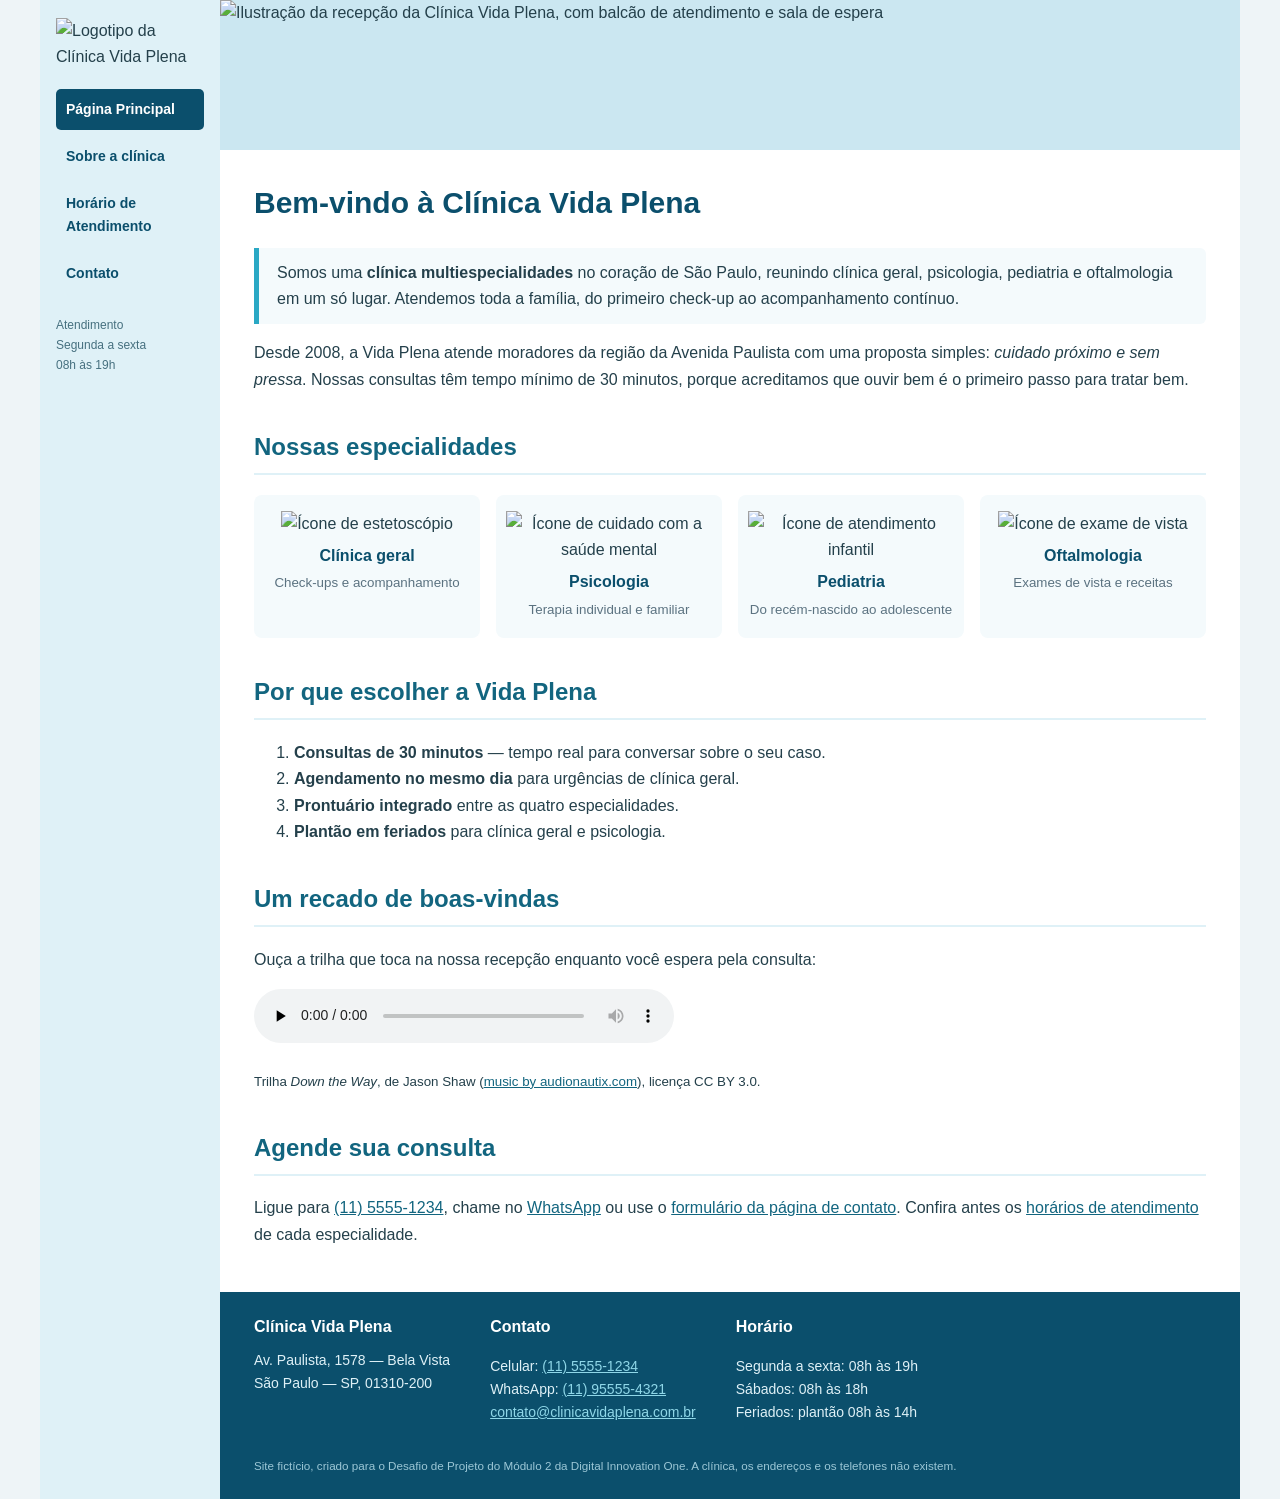
==== desafio-modulo-2/index.html @ 4da15f57 "feat: cria as quatro paginas do site da Clinica Vida Plena Implementa o site do desafio seguindo o l" ====
<!DOCTYPE html>
<html lang="pt-br">

<head>
    <meta charset="UTF-8">
    <meta name="viewport" content="width=device-width, initial-scale=1.0">
    <title>Clínica Vida Plena - Página Principal</title>
    <meta name="description" content="Clínica médica multiespecialidades com clínica geral, psicologia, pediatria e oftalmologia.">
    <link rel="stylesheet" href="base.css">
</head>

<body>
    <div class="wrapper">

        <nav class="menu">
            <img class="logo" src="img/logo.svg" alt="Logotipo da Clínica Vida Plena">
            <ul>
                <li><a href="index.html" aria-current="page">Página Principal</a></li>
                <li><a href="sobre.html">Sobre a clínica</a></li>
                <li><a href="horarios.html">Horário de Atendimento</a></li>
                <li><a href="contato.html">Contato</a></li>
            </ul>
            <p class="menu-info">
                Atendimento<br>
                Segunda a sexta<br>
                08h às 19h
            </p>
        </nav>

        <div class="main">

            <header class="header">
                <img src="img/header-home.svg" alt="Ilustração da recepção da Clínica Vida Plena, com balcão de atendimento e sala de espera">
            </header>

            <main class="content">
                <h1>Bem-vindo à Clínica Vida Plena</h1>

                <p class="destaque">
                    Somos uma <strong>clínica multiespecialidades</strong> no coração de São Paulo,
                    reunindo clínica geral, psicologia, pediatria e oftalmologia em um só lugar.
                    Atendemos toda a família, do primeiro check-up ao acompanhamento contínuo.
                </p>

                <p>
                    Desde 2008, a Vida Plena atende moradores da região da Avenida Paulista com uma
                    proposta simples: <em>cuidado próximo e sem pressa</em>. Nossas consultas têm
                    tempo mínimo de 30 minutos, porque acreditamos que ouvir bem é o primeiro passo
                    para tratar bem.
                </p>

                <h2>Nossas especialidades</h2>

                <ul class="especialidades">
                    <li>
                        <img src="img/esp-clinica-geral.svg" alt="Ícone de estetoscópio">
                        <strong>Clínica geral</strong>
                        <small>Check-ups e acompanhamento</small>
                    </li>
                    <li>
                        <img src="img/esp-psicologia.svg" alt="Ícone de cuidado com a saúde mental">
                        <strong>Psicologia</strong>
                        <small>Terapia individual e familiar</small>
                    </li>
                    <li>
                        <img src="img/esp-pediatria.svg" alt="Ícone de atendimento infantil">
                        <strong>Pediatria</strong>
                        <small>Do recém-nascido ao adolescente</small>
                    </li>
                    <li>
                        <img src="img/esp-oftalmologia.svg" alt="Ícone de exame de vista">
                        <strong>Oftalmologia</strong>
                        <small>Exames de vista e receitas</small>
                    </li>
                </ul>

                <h2>Por que escolher a Vida Plena</h2>

                <ol>
                    <li><strong>Consultas de 30 minutos</strong> — tempo real para conversar sobre o seu caso.</li>
                    <li><strong>Agendamento no mesmo dia</strong> para urgências de clínica geral.</li>
                    <li><strong>Prontuário integrado</strong> entre as quatro especialidades.</li>
                    <li><strong>Plantão em feriados</strong> para clínica geral e psicologia.</li>
                </ol>

                <h2>Um recado de boas-vindas</h2>

                <p>
                    Ouça a trilha que toca na nossa recepção enquanto você espera pela consulta:
                </p>

                <audio controls preload="none">
                    <source src="media/boas-vindas.mp3" type="audio/mpeg">
                    Seu navegador não suporta áudio.
                    <a href="media/boas-vindas.mp3">Baixe a faixa</a> para ouvir.
                </audio>

                <p>
                    <small>Trilha <cite>Down the Way</cite>, de Jason Shaw
                        (<a href="http://audionautix.com" target="_blank" rel="noopener">music by audionautix.com</a>),
                        licença CC BY 3.0.</small>
                </p>

                <h2>Agende sua consulta</h2>

                <p>
                    Ligue para <a href="tel:+551155551234">(11) 5555-1234</a>, chame no
                    <a href="https://wa.me/5511955554321" target="_blank" rel="noopener">WhatsApp</a>
                    ou use o <a href="contato.html">formulário da página de contato</a>.
                    Confira antes os <a href="horarios.html">horários de atendimento</a> de cada
                    especialidade.
                </p>
            </main>

            <footer class="footer">
                <div class="colunas">
                    <div>
                        <h2>Clínica Vida Plena</h2>
                        <address>
                            Av. Paulista, 1578 — Bela Vista<br>
                            São Paulo — SP, 01310-200
                        </address>
                    </div>
                    <div>
                        <h2>Contato</h2>
                        <p>
                            Celular: <a href="tel:+551155551234">(11) 5555-1234</a><br>
                            WhatsApp: <a href="https://wa.me/5511955554321" target="_blank" rel="noopener">(11) 95555-4321</a><br>
                            <a href="mailto:contato@clinicavidaplena.com.br">contato@clinicavidaplena.com.br</a>
                        </p>
                    </div>
                    <div>
                        <h2>Horário</h2>
                        <p>
                            Segunda a sexta: 08h às 19h<br>
                            Sábados: 08h às 18h<br>
                            Feriados: plantão 08h às 14h
                        </p>
                    </div>
                </div>
                <p class="aviso">
                    <small>Site fictício, criado para o Desafio de Projeto do Módulo 2 da
                        Digital Innovation One. A clínica, os endereços e os telefones não existem.</small>
                </p>
            </footer>

        </div>
    </div>
</body>

</html>
---- desafio-modulo-2/base.css ----
/* ============================================================
   base.css - Clinica Vida Plena
   Adaptado do template do Modulo 2 da trilha de HTML da DIO.
   A estrutura (wrapper / menu / main / header / content / footer)
   e a mesma do template original; as cores foram trocadas por uma
   paleta azul-clinica, como o proprio desafio autoriza.
   ============================================================ */

html,
body {
    margin: 0;
}

body {
    background-color: #eef4f7;
    display: flex;
    justify-content: center;
    font-family: Arial, Helvetica, sans-serif;
    color: #24404b;
    line-height: 1.65;
}

.wrapper {
    width: 1200px;
    display: flex;
    margin: 0 auto;
    background-color: #ffffff;
}

.main {
    display: flex;
    flex-flow: column;
    width: 85%;
}

/* ---------------- menu ---------------- */

.menu {
    width: 15%;
    background-color: #dff1f7;
    padding: 18px 16px;
    box-sizing: border-box;
}

.menu .logo {
    width: 100%;
    height: auto;
    margin-bottom: 18px;
}

.menu ul {
    list-style: none;
    margin: 0;
    padding: 0;
}

.menu li {
    margin-bottom: 6px;
}

.menu a {
    display: block;
    padding: 9px 10px;
    border-radius: 5px;
    color: #0b4f6c;
    text-decoration: none;
    font-size: 14px;
    font-weight: bold;
}

.menu a:hover {
    background-color: #b9e0ec;
}

.menu a[aria-current="page"] {
    background-color: #0b4f6c;
    color: #ffffff;
}

.menu-info {
    margin-top: 22px;
    font-size: 12px;
    color: #46707f;
}

/* ---------------- header ---------------- */

.header {
    background-color: #cbe7f1;
    min-height: 150px;
}

.header img {
    width: 100%;
    height: auto;
    display: block;
}

/* ---------------- content ---------------- */

.content {
    background-color: #ffffff;
    min-height: 300px;
    padding: 28px 34px;
    box-sizing: border-box;
}

.content h1 {
    color: #0b4f6c;
    margin-top: 0;
    font-size: 30px;
}

.content h2 {
    color: #12657f;
    border-bottom: 2px solid #dff1f7;
    padding-bottom: 6px;
    margin-top: 34px;
}

.content h3 {
    color: #12657f;
    margin-bottom: 4px;
}

.content a {
    color: #12657f;
}

.content address {
    font-style: normal;
    background-color: #f4fafc;
    border-radius: 6px;
    padding: 12px 16px;
    display: inline-block;
}

.destaque {
    background-color: #f4fafc;
    border-left: 5px solid #2aa8c4;
    padding: 12px 18px;
    border-radius: 0 6px 6px 0;
}

/* cartoes das especialidades */

.especialidades {
    display: flex;
    gap: 16px;
    list-style: none;
    margin: 18px 0;
    padding: 0;
}

.especialidades li {
    flex: 1;
    text-align: center;
    background-color: #f4fafc;
    border-radius: 8px;
    padding: 16px 10px;
}

.especialidades img {
    width: 76px;
    height: 76px;
}

.especialidades strong {
    display: block;
    color: #0b4f6c;
    margin-top: 6px;
}

.especialidades small {
    color: #5b7280;
}

figure {
    margin: 22px 0;
}

figcaption {
    font-size: 13px;
    color: #5b7280;
    margin-top: 8px;
}

blockquote {
    border-left: 5px solid #2fb37a;
    background-color: #f4fafc;
    margin: 22px 0;
    padding: 6px 20px;
    font-style: italic;
}

/* ---------------- tabelas ---------------- */

table {
    border-collapse: collapse;
    width: 100%;
    margin: 14px 0 8px;
    font-size: 15px;
}

caption {
    text-align: left;
    font-weight: bold;
    color: #0b4f6c;
    padding-bottom: 8px;
}

th,
td {
    border: 1px solid #cbe7f1;
    padding: 9px 12px;
    text-align: left;
}

thead th {
    background-color: #0b4f6c;
    color: #ffffff;
}

tbody th {
    background-color: #f4fafc;
}

tbody tr:nth-child(even) td {
    background-color: #f9fcfd;
}

tfoot td {
    background-color: #f4fafc;
    font-size: 13px;
    color: #5b7280;
}

/* ---------------- midias ---------------- */

iframe {
    width: 100%;
    height: 320px;
    border: 1px solid #cbe7f1;
    border-radius: 8px;
}

video {
    width: 100%;
    max-width: 640px;
    border-radius: 8px;
    display: block;
}

audio {
    width: 100%;
    max-width: 420px;
}

/* ---------------- formulario ---------------- */

fieldset {
    border: 1px solid #cbe7f1;
    border-radius: 8px;
    padding: 18px 20px 6px;
    margin: 0 0 18px;
}

legend {
    color: #0b4f6c;
    font-weight: bold;
    padding: 0 8px;
}

label {
    display: block;
    margin-bottom: 4px;
    font-weight: bold;
    font-size: 14px;
}

label.inline {
    display: inline-block;
    font-weight: normal;
    margin-right: 20px;
}

input[type="text"],
input[type="email"],
textarea {
    width: 100%;
    box-sizing: border-box;
    padding: 9px 10px;
    border: 1px solid #b9d7e2;
    border-radius: 5px;
    font: inherit;
    margin-bottom: 14px;
}

input[type="text"]:focus,
input[type="email"]:focus,
textarea:focus {
    outline: 2px solid #2aa8c4;
    border-color: #2aa8c4;
}

button {
    font: inherit;
    padding: 10px 22px;
    border: 0;
    border-radius: 5px;
    cursor: pointer;
    margin-right: 10px;
}

button[type="submit"] {
    background-color: #2fb37a;
    color: #ffffff;
    font-weight: bold;
}

button[type="reset"] {
    background-color: #dfe8ec;
    color: #24404b;
}

/* ---------------- footer ---------------- */

.footer {
    background-color: #0b4f6c;
    min-height: 150px;
    color: #dff1f7;
    padding: 22px 34px;
    box-sizing: border-box;
    font-size: 14px;
}

.footer h2 {
    color: #ffffff;
    font-size: 16px;
    margin: 0 0 8px;
}

.footer a {
    color: #8fd7e8;
}

.footer address {
    font-style: normal;
}

.footer .colunas {
    display: flex;
    gap: 40px;
}

.footer .aviso {
    margin: 16px 0 0;
    color: #9cc7d6;
}
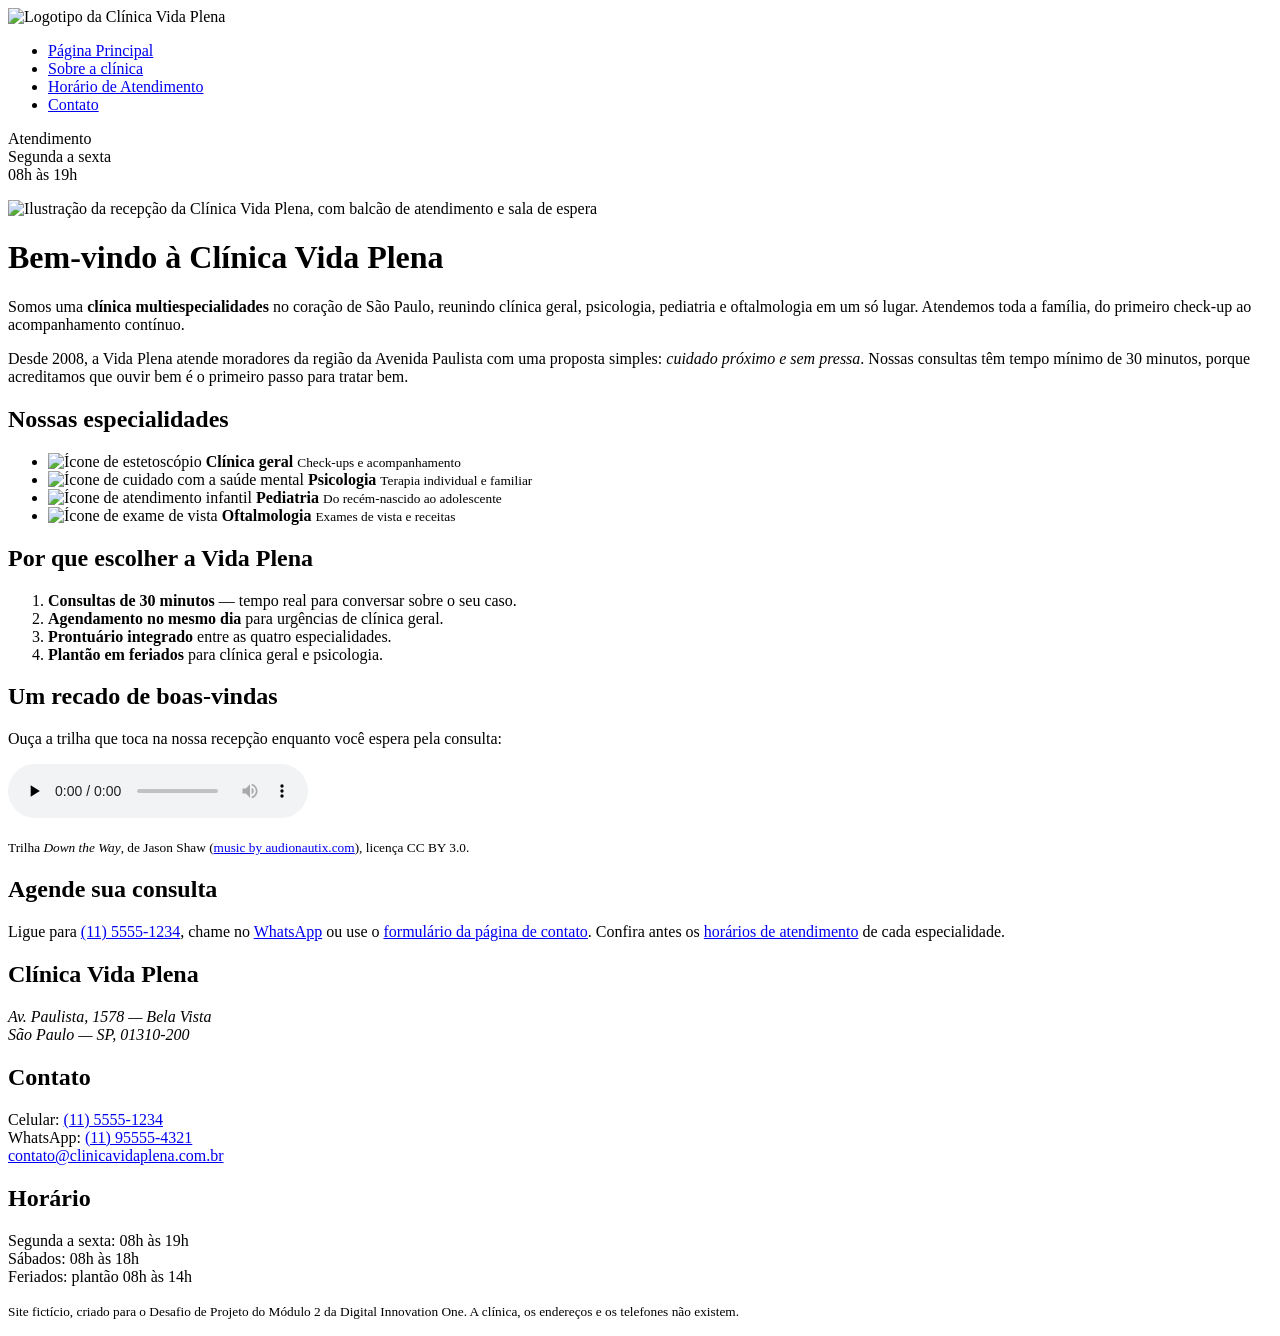
==== commit 8f697ff8: "refactor: padroniza os arquivos de apoio do modulo 2 em assets/ Alinha o modulo 2 ao padrao do modul" ====
--- a/desafio-modulo-2/index.html
+++ b/desafio-modulo-2/index.html
@@ -6,14 +6,14 @@
     <meta name="viewport" content="width=device-width, initial-scale=1.0">
     <title>Clínica Vida Plena - Página Principal</title>
     <meta name="description" content="Clínica médica multiespecialidades com clínica geral, psicologia, pediatria e oftalmologia.">
-    <link rel="stylesheet" href="base.css">
+    <link rel="stylesheet" href="assets/css/base.css">
 </head>
 
 <body>
     <div class="wrapper">
 
         <nav class="menu">
-            <img class="logo" src="img/logo.svg" alt="Logotipo da Clínica Vida Plena">
+            <img class="logo" src="assets/images/logo.svg" alt="Logotipo da Clínica Vida Plena">
             <ul>
                 <li><a href="index.html" aria-current="page">Página Principal</a></li>
                 <li><a href="sobre.html">Sobre a clínica</a></li>
@@ -30,7 +30,7 @@
         <div class="main">
 
             <header class="header">
-                <img src="img/header-home.svg" alt="Ilustração da recepção da Clínica Vida Plena, com balcão de atendimento e sala de espera">
+                <img src="assets/images/header-home.svg" alt="Ilustração da recepção da Clínica Vida Plena, com balcão de atendimento e sala de espera">
             </header>
 
             <main class="content">
@@ -53,22 +53,22 @@
 
                 <ul class="especialidades">
                     <li>
-                        <img src="img/esp-clinica-geral.svg" alt="Ícone de estetoscópio">
+                        <img src="assets/images/esp-clinica-geral.svg" alt="Ícone de estetoscópio">
                         <strong>Clínica geral</strong>
                         <small>Check-ups e acompanhamento</small>
                     </li>
                     <li>
-                        <img src="img/esp-psicologia.svg" alt="Ícone de cuidado com a saúde mental">
+                        <img src="assets/images/esp-psicologia.svg" alt="Ícone de cuidado com a saúde mental">
                         <strong>Psicologia</strong>
                         <small>Terapia individual e familiar</small>
                     </li>
                     <li>
-                        <img src="img/esp-pediatria.svg" alt="Ícone de atendimento infantil">
+                        <img src="assets/images/esp-pediatria.svg" alt="Ícone de atendimento infantil">
                         <strong>Pediatria</strong>
                         <small>Do recém-nascido ao adolescente</small>
                     </li>
                     <li>
-                        <img src="img/esp-oftalmologia.svg" alt="Ícone de exame de vista">
+                        <img src="assets/images/esp-oftalmologia.svg" alt="Ícone de exame de vista">
                         <strong>Oftalmologia</strong>
                         <small>Exames de vista e receitas</small>
                     </li>
@@ -90,9 +90,9 @@
                 </p>
 
                 <audio controls preload="none">
-                    <source src="media/boas-vindas.mp3" type="audio/mpeg">
+                    <source src="assets/media/boas-vindas.mp3" type="audio/mpeg">
                     Seu navegador não suporta áudio.
-                    <a href="media/boas-vindas.mp3">Baixe a faixa</a> para ouvir.
+                    <a href="assets/media/boas-vindas.mp3">Baixe a faixa</a> para ouvir.
                 </audio>
 
                 <p>
